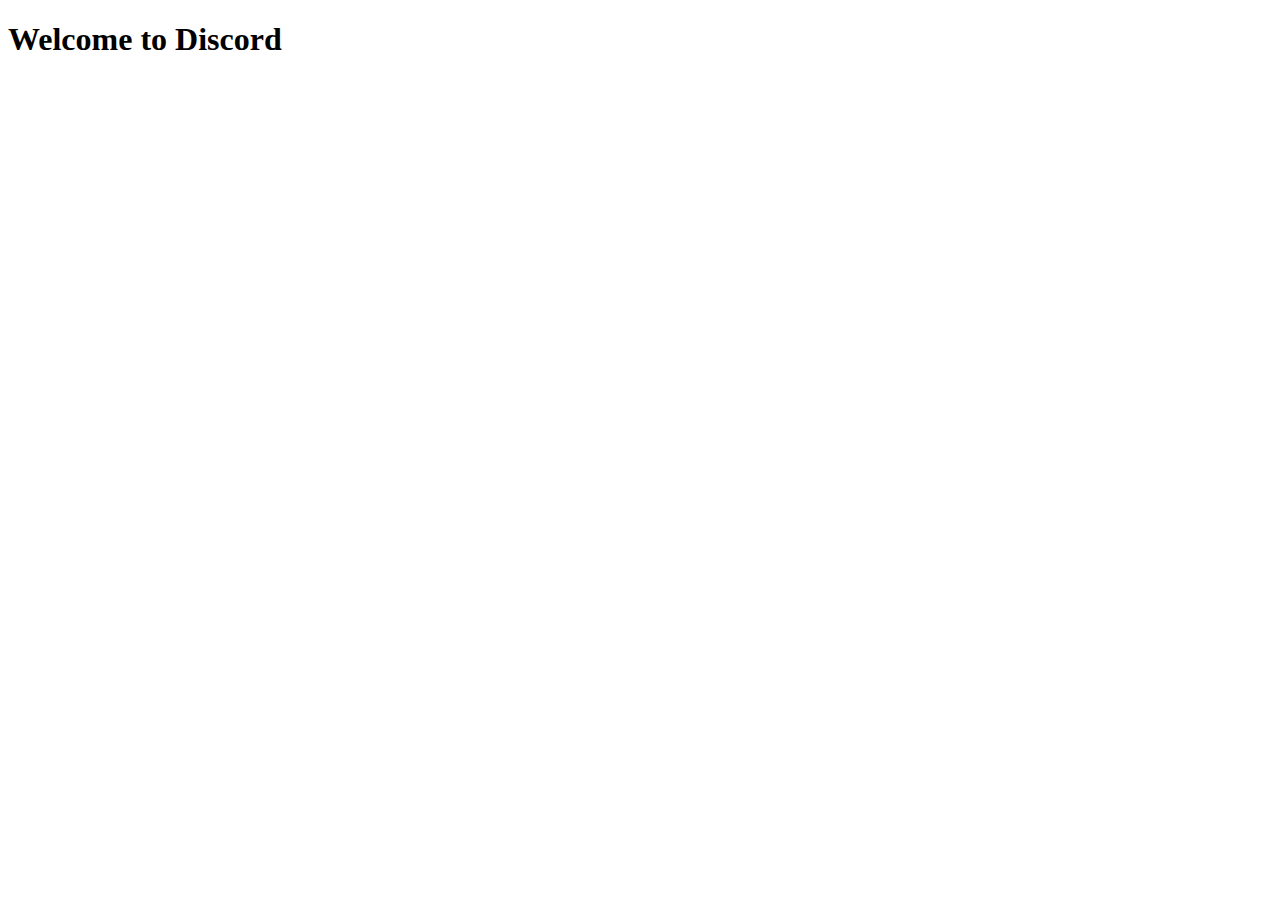
==== app/templates/index.html @ ff613c01 "Frontend structure" ====
<!DOCTYPE html>
<html lang="en">
<head>
    <meta charset="UTF-8">
    <meta name="viewport" content="width=device-width, initial-scale=1.0">
    <title>Discord App</title>
</head>
<body>
    <h1>Welcome to Discord</h1>
</body>
</html>
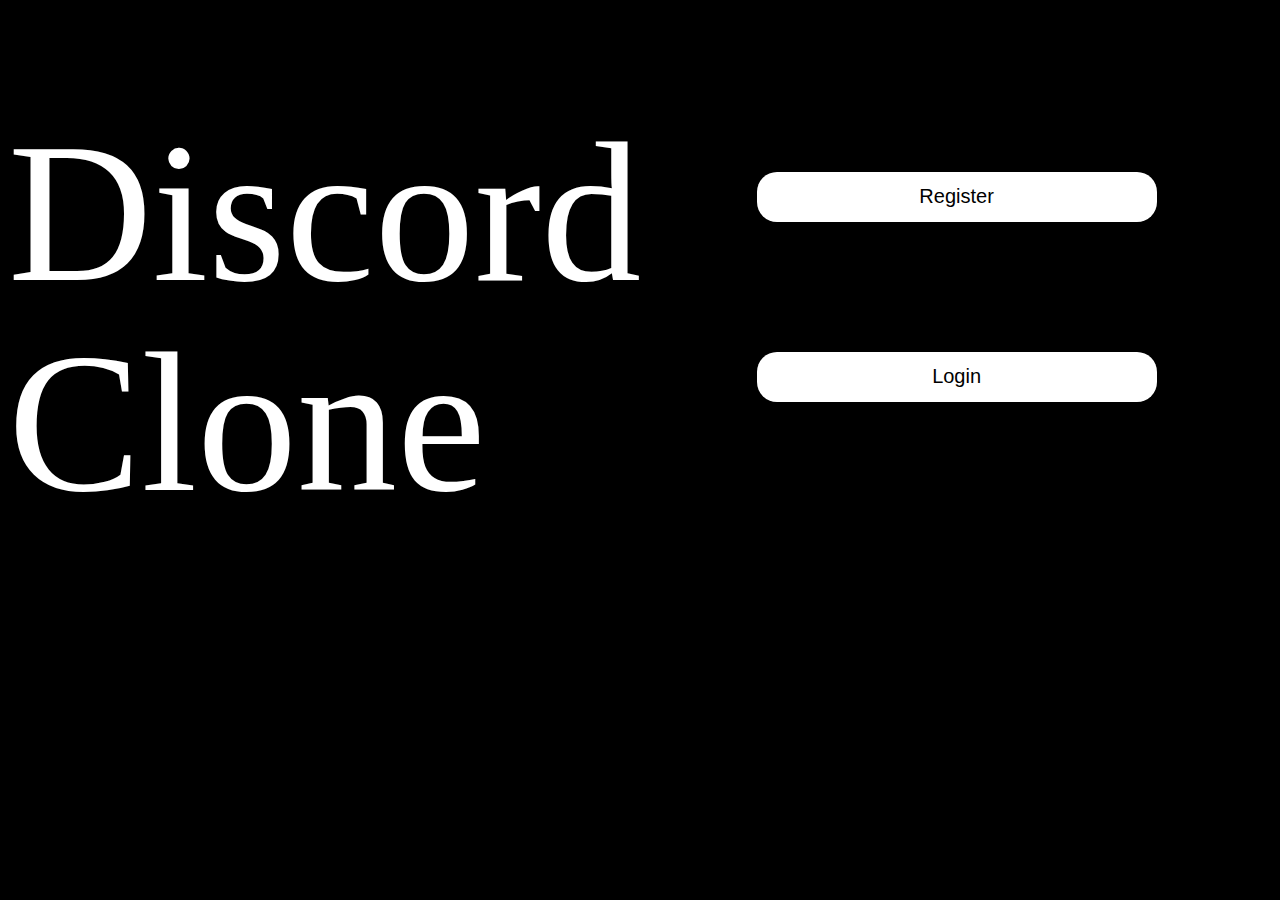
==== commit 66bdc9ed: "Adding Index mockup" ====
--- a/app/templates/index.html
+++ b/app/templates/index.html
@@ -3,9 +3,20 @@
 <head>
     <meta charset="UTF-8">
     <meta name="viewport" content="width=device-width, initial-scale=1.0">
+    <link rel="stylesheet" href="../styles/indexstyles.css">
     <title>Discord App</title>
 </head>
 <body>
-    <h1>Welcome to Discord</h1>
+    <div class="container">
+        <div class="left">
+            <!-- Aca va el nombre de la App -->
+            <p class="Discord">Discord</p>
+            <p class="Clone">Clone</p>
+        </div>
+        <div class="right">
+            <div class="buttons"><button class="button1">Register</button></div>
+            <div class="buttons"><button class="button2">Login</button></div>
+        </div>
+    </div>
 </body>
 </html>--- a/app/styles/indexstyles.css
+++ b/app/styles/indexstyles.css
@@ -0,0 +1,96 @@
+body{
+    background-color: black;
+    overflow: hidden
+}
+
+
+.container{
+    display: flex;
+
+}
+
+
+.left{
+    font-size: 200px;
+    font-family: fantasy;
+    line-height: 10px;
+    color: white;
+}
+
+
+.right{
+    width: 100%;
+    height: 100%;
+    text-align: center;
+    margin: 100px;
+}
+
+
+.buttons{
+    line-height: 180px;
+}
+
+.button1{
+    height: 50px;
+    width: 400px;
+    border-radius: 20px;
+    font-size: 20px;
+    font-family:'Trebuchet MS', 'Lucida Sans Unicode', 'Lucida Grande', 'Lucida Sans', Arial, sans-serif;
+    background-color: white;
+    color: black;
+    border-color: transparent;
+    animation-name: slidein2;
+    animation-duration: 3s;
+
+}
+
+.button2{
+    height: 50px;
+    width: 400px;
+    border-radius: 20px;
+    font-size: 20px;
+    font-family:'Trebuchet MS', 'Lucida Sans Unicode', 'Lucida Grande', 'Lucida Sans', Arial, sans-serif;
+    background-color: white;
+    color: black;
+    border-color: transparent;
+    animation-name: slidein2;
+    animation-duration: 5s;
+    
+
+}
+
+
+
+
+.Discord{
+    animation-duration: 3s;
+    animation-name: slidein;
+}
+
+
+.Clone{
+    animation-duration: 5s;
+    animation-name: slidein;
+}
+
+
+@keyframes slidein {
+    from {
+      margin-left: -200%;
+    }
+  
+    to {
+      margin-left: 0%;
+    }
+  }
+
+
+@keyframes slidein2 {
+    from {
+        margin-right: -300%;
+    }
+    
+    to{
+        margin-right: 0%;
+    }
+}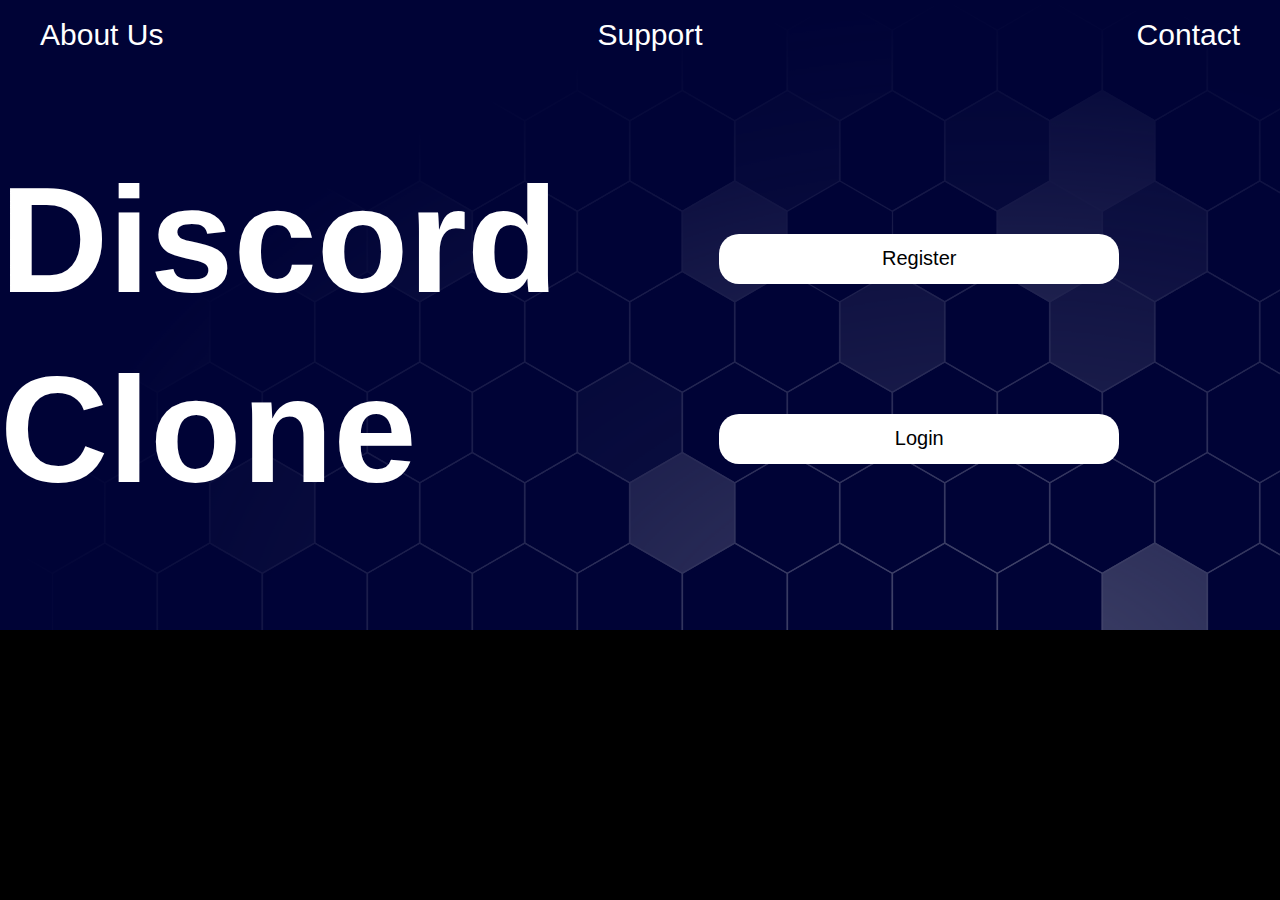
==== commit ffcd713c: "modificando index" ====
--- a/app/templates/index.html
+++ b/app/templates/index.html
@@ -7,6 +7,13 @@
     <title>Discord App</title>
 </head>
 <body>
+    <header>
+        <div class="navbar">
+            <div class="items">About Us</div>
+            <div class="items">Support</div>
+            <div class="items">Contact</div>
+        </div>
+    </header>
     <div class="container">
         <div class="left">
             <!-- Aca va el nombre de la App -->
--- a/app/styles/indexstyles.css
+++ b/app/styles/indexstyles.css
@@ -1,19 +1,24 @@
+html,body{
+    background-color: black;
+    overflow: hidden;
+    margin: 0;
+}
+
 body{
-    background-color: black;
-    overflow: hidden
+    background-image: url('pattern.png');
 }
 
 
 .container{
     display: flex;
-
 }
 
 
 .left{
-    font-size: 200px;
-    font-family: fantasy;
-    line-height: 10px;
+    font-size: 150px;
+    font-family: "Comfortaa", "Roboto", sans-serif;
+    font-weight: bold;
+    line-height: 40px;
     color: white;
 }
 
@@ -35,7 +40,7 @@
     width: 400px;
     border-radius: 20px;
     font-size: 20px;
-    font-family:'Trebuchet MS', 'Lucida Sans Unicode', 'Lucida Grande', 'Lucida Sans', Arial, sans-serif;
+    font-family:"Comfortaa", "Roboto", sans-serif;
     background-color: white;
     color: black;
     border-color: transparent;
@@ -93,4 +98,21 @@
     to{
         margin-right: 0%;
     }
+}
+
+
+.navbar{
+    background-color: transparent;
+    color: white;
+    height: 70px;
+    display: flex;
+    justify-content: space-between;
+    align-items: center;
+}
+
+
+.items{
+    margin: 40px;
+    font-size: 30px;
+    font-family: "Comfortaa", "Roboto", sans-serif;
 }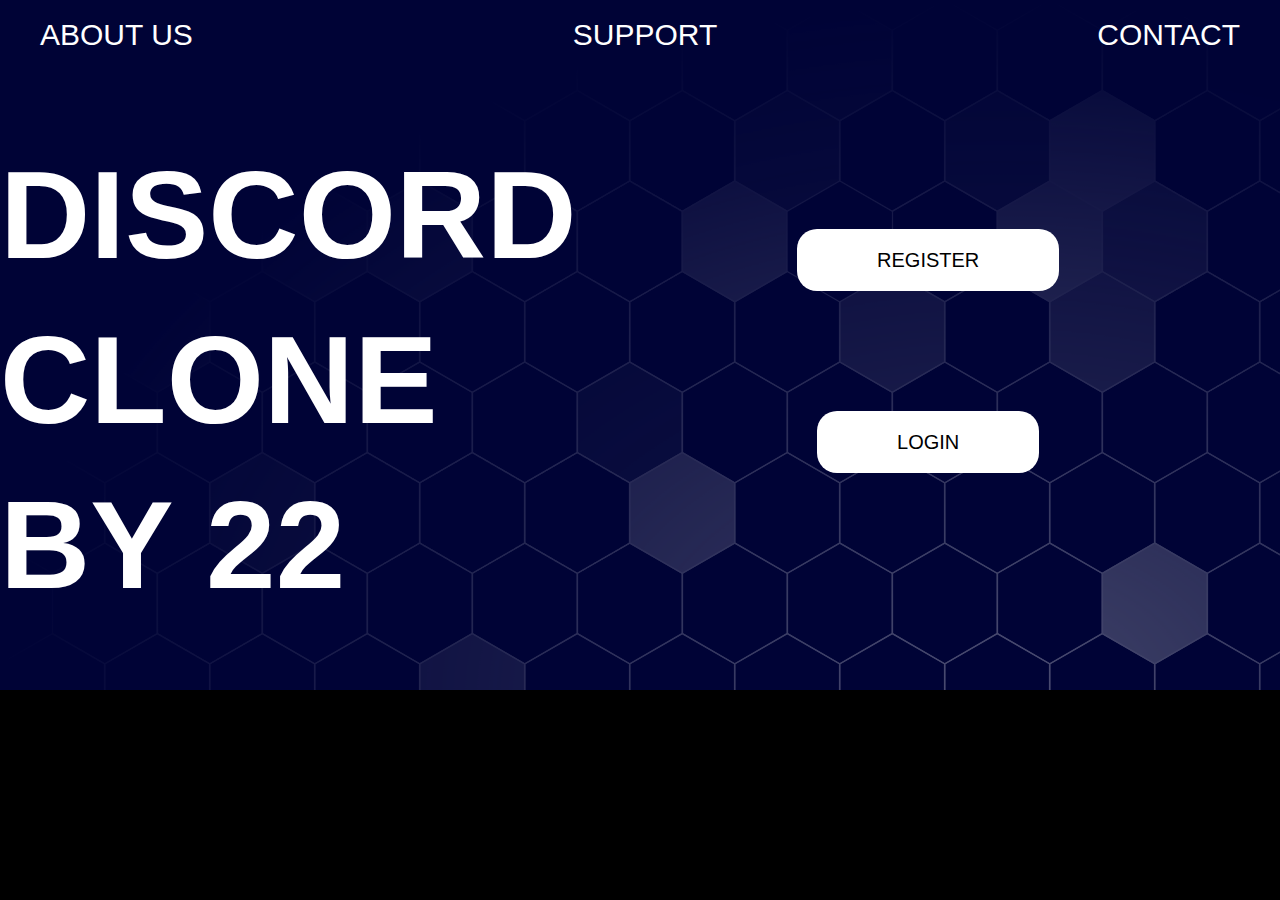
==== commit 70fd3d47: "Actualización e incorporación de archivos." ====
--- a/app/templates/index.html
+++ b/app/templates/index.html
@@ -9,9 +9,9 @@
 <body>
     <header>
         <div class="navbar">
-            <div class="items">About Us</div>
-            <div class="items">Support</div>
-            <div class="items">Contact</div>
+            <a href="#" class="items">About Us</a>
+            <a href="#" class="items">Support</a>
+            <a href="#" class="items">Contact</a>
         </div>
     </header>
     <div class="container">
@@ -19,11 +19,17 @@
             <!-- Aca va el nombre de la App -->
             <p class="Discord">Discord</p>
             <p class="Clone">Clone</p>
+            <p class="Clone">by 22</p>
         </div>
         <div class="right">
-            <div class="buttons"><button class="button1">Register</button></div>
-            <div class="buttons"><button class="button2">Login</button></div>
+            <div class="buttons">
+                <a class="button1" href="register.html">Register</a>
+            </div>
+            <div class="buttons">
+                <a class="button2" href="login.html">Login</a>
+            </div>
         </div>
     </div>
+    <script src="../static/scripts/app.js"></script>
 </body>
 </html>--- a/app/styles/indexstyles.css
+++ b/app/styles/indexstyles.css
@@ -15,7 +15,7 @@
 
 
 .left{
-    font-size: 150px;
+    font-size: 125px;
     font-family: "Comfortaa", "Roboto", sans-serif;
     font-weight: bold;
     line-height: 40px;
@@ -36,21 +36,6 @@
 }
 
 .button1{
-    height: 50px;
-    width: 400px;
-    border-radius: 20px;
-    font-size: 20px;
-    font-family:"Comfortaa", "Roboto", sans-serif;
-    background-color: white;
-    color: black;
-    border-color: transparent;
-    animation-name: slidein2;
-    animation-duration: 3s;
-
-}
-
-.button2{
-    height: 50px;
     width: 400px;
     border-radius: 20px;
     font-size: 20px;
@@ -59,8 +44,21 @@
     color: black;
     border-color: transparent;
     animation-name: slidein2;
+    animation-duration: 3s;
+    padding: 20px 80px;
+
+}
+
+.button2{
+    border-radius: 20px;
+    font-size: 20px;
+    font-family:'Trebuchet MS', 'Lucida Sans Unicode', 'Lucida Grande', 'Lucida Sans', Arial, sans-serif;
+    background-color: white;
+    color: black;
+    border-color: transparent;
+    animation-name: slidein2;
     animation-duration: 5s;
-    
+    padding: 20px 80px;    
 
 }
 
@@ -68,12 +66,14 @@
 
 
 .Discord{
+    text-transform: uppercase;
     animation-duration: 3s;
     animation-name: slidein;
 }
 
 
 .Clone{
+    text-transform: uppercase;
     animation-duration: 5s;
     animation-name: slidein;
 }
@@ -115,4 +115,19 @@
     margin: 40px;
     font-size: 30px;
     font-family: "Comfortaa", "Roboto", sans-serif;
+}
+
+a {
+    text-transform: uppercase;
+    color: white;
+    text-decoration: none;
+}
+
+.button1:hover {
+    background-color: gold;
+    
+}
+
+.button2:hover {
+    background-color: yellow;
 }